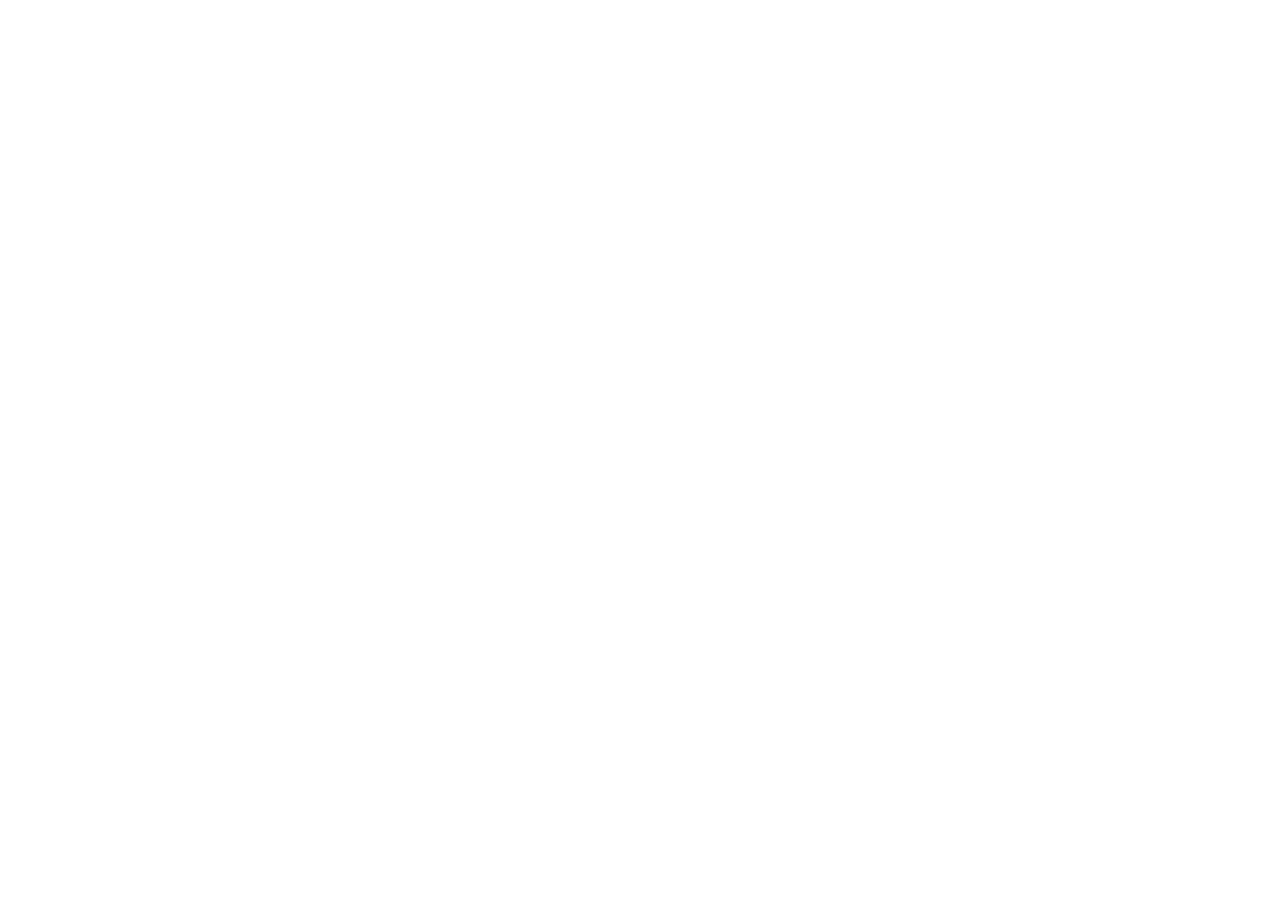
==== index.html @ 3e3a421a "Inico de ondex.html hasta title" ====
<!DOCTYPE html>
<html>
<head>
	<meta charset="utf-8" />
	<meta description="proyecto de la 1ra generación de diselo web online de mejorando.la" />	
	<title>Puls2014: Comunidad de personas atractivas y sexys</title>
</head>
<body>

</body>
</html>
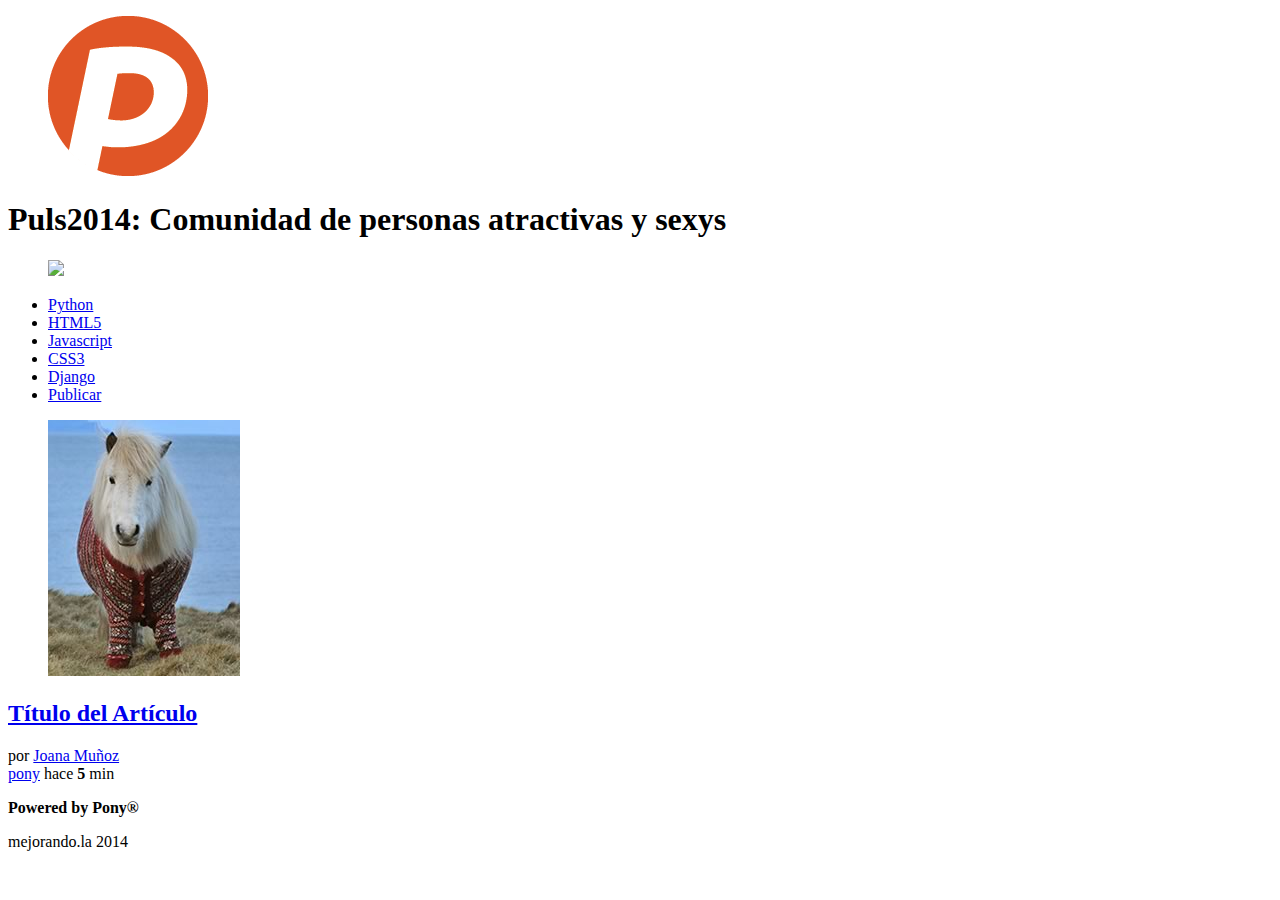
==== commit 63ad5ecd: "maquetación" ====
--- a/index.html
+++ b/index.html
@@ -1,11 +1,60 @@
 <!DOCTYPE html>
-<html>
+<html lang="es">
 <head>
 	<meta charset="utf-8" />
 	<meta description="proyecto de la 1ra generación de diselo web online de mejorando.la" />	
 	<title>Puls2014: Comunidad de personas atractivas y sexys</title>
 </head>
 <body>
-
+<header>
+	<figure id="logo">
+		<img src="logo.png" />
+	</figure>
+	<h1>
+	Puls2014: Comunidad de personas atractivas y sexys
+	</h1>
+	<figure id="avatar">
+		<img src="avatar.jpg" />	
+	</figure>
+</header>
+	<nav>
+	<ul>
+		<li><a href="#">Python</a></li>
+		<li><a href="#">HTML5</a></li>
+		<li><a href="#">Javascript</a></li>
+		<li><a href="#">CSS3</a></li>
+		<li><a href="#">Django</a></li>
+		<li><a id="publicar" href="#">Publicar</a></li>
+	</ul>
+	</nav>
+		<section id="contenido">
+			<article class="item">
+				<figure class="imagen_item">
+					<img src="imagen.jpg" /> 
+				</figure>
+				<h2 class="titulo_item">
+					<a href="#">
+						Título del Artículo
+					</a>
+				</h2>
+				<div class="autor_item">
+					por <a href="#">Joana Muñoz</a>
+				</div>
+				<div>
+					<a href="#" class="tag_item">pony</a>
+					<span class="fecha_item">
+						hace <strong>5</strong> min
+					</span>
+				</div>
+			</article>
+		</section>
+	<footer>
+	<p>
+		<strong>Powered by Pony®</strong>
+	</p>
+	<p>
+		mejorando.la 2014
+	</p>
+	</footer>
 </body>
 </html>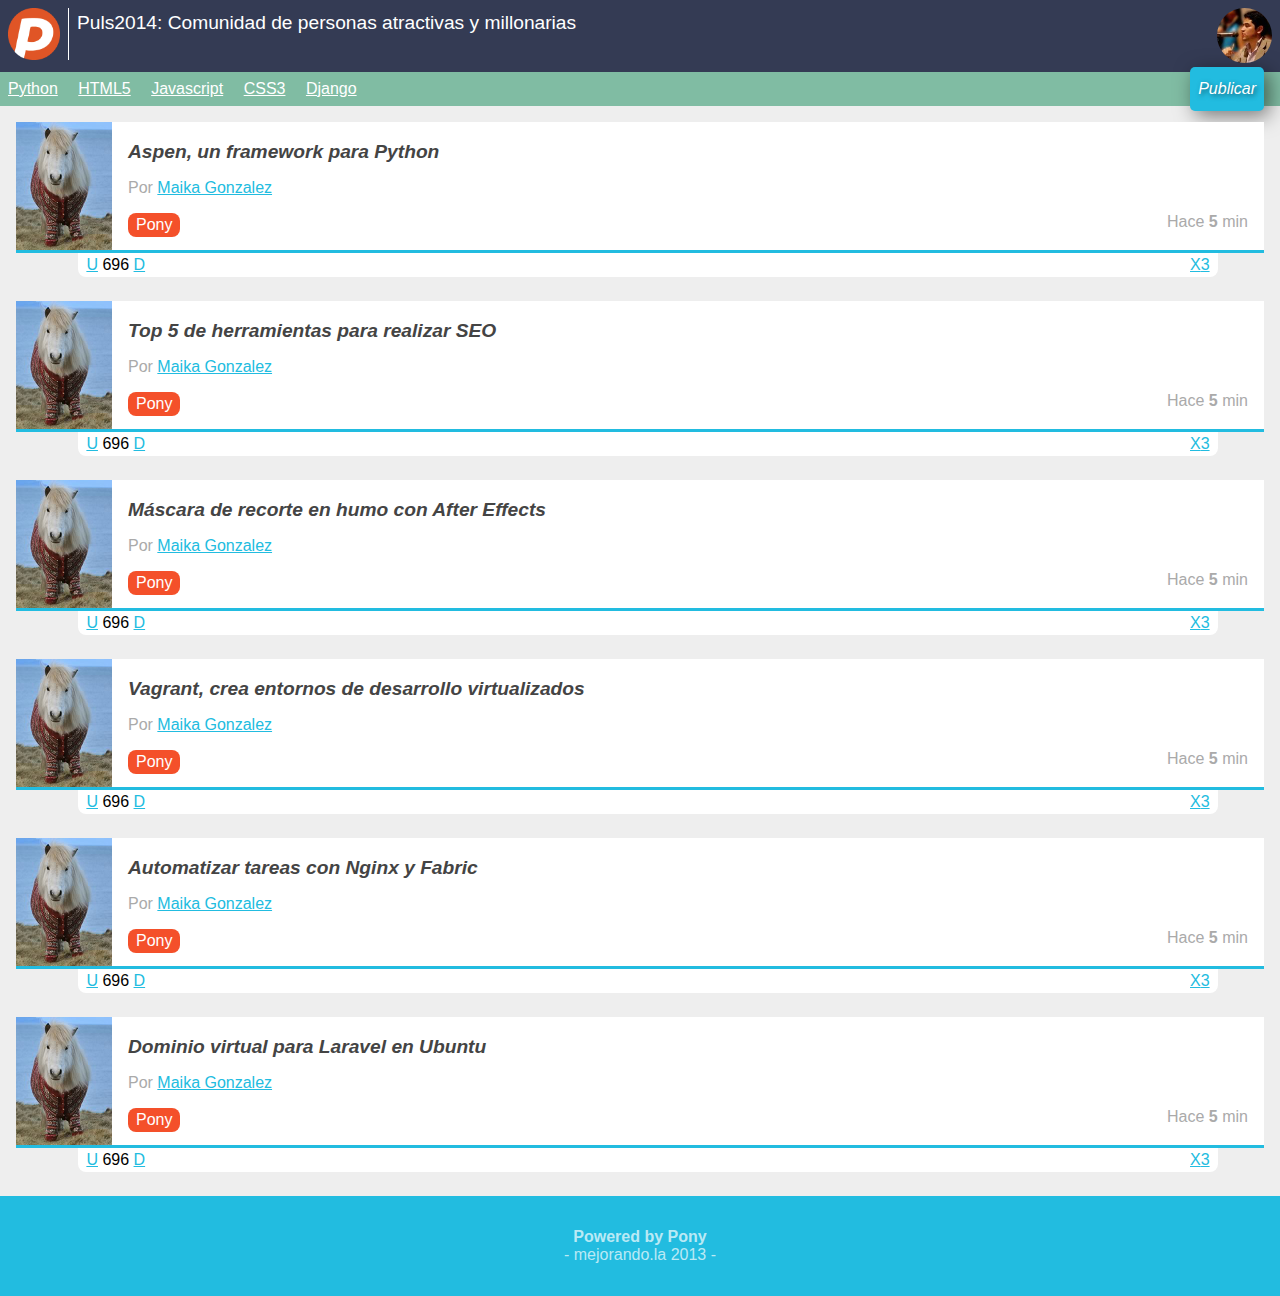
==== commit 5bf99e9e: "NUevo Puls2014 descargado de mejorando.la" ====
--- a/index.html
+++ b/index.html
@@ -2,59 +2,184 @@
 <html lang="es">
 <head>
 	<meta charset="utf-8" />
-	<meta description="proyecto de la 1ra generación de diselo web online de mejorando.la" />	
-	<title>Puls2014: Comunidad de personas atractivas y sexys</title>
+	<meta name="description" content="Proyecto de la primera generación del 2014 del curso de diseño web online" />
+	<title>Puls2014: Comunidad online de gente atractiva</title>
+	<link rel="stylesheet" href="normalize.css" />
+	<link rel="stylesheet" href="estilos.css" />
 </head>
 <body>
-<header>
-	<figure id="logo">
-		<img src="logo.png" />
-	</figure>
-	<h1>
-	Puls2014: Comunidad de personas atractivas y sexys
-	</h1>
-	<figure id="avatar">
-		<img src="avatar.jpg" />	
-	</figure>
-</header>
+	<header>
+		<figure id="logo">
+			<img src="logo.png" />
+		</figure>
+		<h1>Puls2014: Comunidad de personas atractivas y millonarias</h1>
+		<figure id="avatar">
+			<img src="avatar.jpg" />
+		</figure>
+	</header>
 	<nav>
-	<ul>
-		<li><a href="#">Python</a></li>
-		<li><a href="#">HTML5</a></li>
-		<li><a href="#">Javascript</a></li>
-		<li><a href="#">CSS3</a></li>
-		<li><a href="#">Django</a></li>
-		<li><a id="publicar" href="#">Publicar</a></li>
-	</ul>
+		<ul>
+			<li><a href="#">Python</a></li>
+			<li><a href="#">HTML5</a></li>
+			<li><a href="#">Javascript</a></li>
+			<li><a href="#">CSS3</a></li>
+			<li><a href="#">Django</a></li>
+			<li id="publicar_nav">
+				<a href="#">Publicar</a>
+			</li>
+		</ul>
 	</nav>
-		<section id="contenido">
-			<article class="item">
-				<figure class="imagen_item">
-					<img src="imagen.jpg" /> 
-				</figure>
-				<h2 class="titulo_item">
-					<a href="#">
-						Título del Artículo
-					</a>
-				</h2>
-				<div class="autor_item">
-					por <a href="#">Joana Muñoz</a>
-				</div>
-				<div>
-					<a href="#" class="tag_item">pony</a>
-					<span class="fecha_item">
-						hace <strong>5</strong> min
-					</span>
-				</div>
-			</article>
-		</section>
+	<section id="contenido">
+		<article class="item">
+			<figure class="imagen_item">
+				<img src="imagen.jpg" />
+			</figure>
+			<h2 class="titulo_item">
+				<a href="#">Aspen, un framework para Python</a>
+			</h2>
+			<div class="autor_item">
+				Por <a href="#">Maika Gonzalez</a>
+			</div>
+			<div class="datos_item">
+				<a href="#" class="tag_item">Pony</a>
+				<span class="fecha_item">
+					Hace <strong>5</strong> min
+				</span>
+			</div>
+			<div class="votacion">
+				<a href="#" class="up">U</a>
+				696
+				<a href="#" class="down">D</a>
+				<a href="#" class="comentarios_item">3</a>
+				<a href="#" class="guardar_item">X</a>
+			</div>
+		</article>
+		<article class="item">
+			<figure class="imagen_item">
+				<img src="imagen.jpg" />
+			</figure>
+			<h2 class="titulo_item">
+				<a href="#">Top 5 de herramientas para realizar SEO</a>
+			</h2>
+			<div class="autor_item">
+				Por <a href="#">Maika Gonzalez</a>
+			</div>
+			<div class="datos_item">
+				<a href="#" class="tag_item">Pony</a>
+				<span class="fecha_item">
+					Hace <strong>5</strong> min
+				</span>
+			</div>
+			<div class="votacion">
+				<a href="#" class="up">U</a>
+				696
+				<a href="#" class="down">D</a>
+				<a href="#" class="comentarios_item">3</a>
+				<a href="#" class="guardar_item">X</a>
+			</div>
+		</article>
+		<article class="item">
+			<figure class="imagen_item">
+				<img src="imagen.jpg" />
+			</figure>
+			<h2 class="titulo_item">
+				<a href="#">Máscara de recorte en humo con After Effects</a>
+			</h2>
+			<div class="autor_item">
+				Por <a href="#">Maika Gonzalez</a>
+			</div>
+			<div class="datos_item">
+				<a href="#" class="tag_item">Pony</a>
+				<span class="fecha_item">
+					Hace <strong>5</strong> min
+				</span>
+			</div>
+			<div class="votacion">
+				<a href="#" class="up">U</a>
+				696
+				<a href="#" class="down">D</a>
+				<a href="#" class="comentarios_item">3</a>
+				<a href="#" class="guardar_item">X</a>
+			</div>
+		</article>
+		<article class="item">
+			<figure class="imagen_item">
+				<img src="imagen.jpg" />
+			</figure>
+			<h2 class="titulo_item">
+				<a href="#">Vagrant, crea entornos de desarrollo virtualizados</a>
+			</h2>
+			<div class="autor_item">
+				Por <a href="#">Maika Gonzalez</a>
+			</div>
+			<div class="datos_item">
+				<a href="#" class="tag_item">Pony</a>
+				<span class="fecha_item">
+					Hace <strong>5</strong> min
+				</span>
+			</div>
+			<div class="votacion">
+				<a href="#" class="up">U</a>
+				696
+				<a href="#" class="down">D</a>
+				<a href="#" class="comentarios_item">3</a>
+				<a href="#" class="guardar_item">X</a>
+			</div>
+		</article>
+		<article class="item">
+			<figure class="imagen_item">
+				<img src="imagen.jpg" />
+			</figure>
+			<h2 class="titulo_item">
+				<a href="#">Automatizar tareas con Nginx y Fabric</a>
+			</h2>
+			<div class="autor_item">
+				Por <a href="#">Maika Gonzalez</a>
+			</div>
+			<div class="datos_item">
+				<a href="#" class="tag_item">Pony</a>
+				<span class="fecha_item">
+					Hace <strong>5</strong> min
+				</span>
+			</div>
+			<div class="votacion">
+				<a href="#" class="up">U</a>
+				696
+				<a href="#" class="down">D</a>
+				<a href="#" class="comentarios_item">3</a>
+				<a href="#" class="guardar_item">X</a>
+			</div>
+		</article>
+		<article class="item">
+			<figure class="imagen_item">
+				<img src="imagen.jpg" />
+			</figure>
+			<h2 class="titulo_item">
+				<a href="#">Dominio virtual para Laravel en Ubuntu</a>
+			</h2>
+			<div class="autor_item">
+				Por <a href="#">Maika Gonzalez</a>
+			</div>
+			<div class="datos_item">
+				<a href="#" class="tag_item">Pony</a>
+				<span class="fecha_item">
+					Hace <strong>5</strong> min
+				</span>
+			</div>
+			<div class="votacion">
+				<a href="#" class="up">U</a>
+				696
+				<a href="#" class="down">D</a>
+				<a href="#" class="comentarios_item">3</a>
+				<a href="#" class="guardar_item">X</a>
+			</div>
+		</article>
+	</section>
 	<footer>
-	<p>
-		<strong>Powered by Pony®</strong>
-	</p>
-	<p>
-		mejorando.la 2014
-	</p>
+		<p>
+			<strong>Powered by Pony</strong>
+		</p>
+		<p>mejorando.la 2013</p>
 	</footer>
 </body>
-</html>+</html>
--- a/estilos.css
+++ b/estilos.css
@@ -0,0 +1,190 @@
+a
+{
+	color: #22BCE0;
+}
+body
+{
+	background: #EEEEEE;
+	font-family: Arial;
+	font-size: 16px;
+}
+footer
+{
+	color: rgba(255,255,255,0.7);
+	background: #22BCE0;
+	text-align: center;
+	padding: 1em;
+}
+footer p:first-child
+{
+	margin-bottom: 0;
+}
+footer p:last-child
+{
+	margin-top: 0;
+}
+footer p:last-child:after
+{
+	content: " -";
+}
+footer p:last-child:before
+{
+	content: "- ";
+}
+header
+{
+	background: #343B54;
+	color: white;
+	overflow: hidden;
+	padding: 0.5em;
+	position: relative;
+}
+header figure
+{
+	float: left;
+}
+header h1
+{
+	font-size: 1.2em;
+	font-weight: normal;
+	margin: 0.2em 70px 0 0;
+}
+header #avatar
+{
+	margin: 0.5em 0.5em 0 0;
+	position: absolute;
+	right: 0;
+	top: 0;
+}
+header #avatar img
+{
+	border-radius: 50%;
+	width: 55px;
+}
+header #logo img
+{
+	border-right: 1px solid white;
+	margin-right: 0.5em;
+	padding-right: 0.5em;
+	width: 52px;
+}
+nav
+{
+	background: #80BCA3;
+	padding: 0 0.5em;
+	position: relative;
+}
+nav ul
+{
+	list-style: none;
+	margin: 0;
+	padding: 0;
+}
+nav ul #publicar_nav
+{
+	position: absolute;
+	top: -0.3em;
+	right: 0;
+}
+nav ul #publicar_nav a
+{
+	background: #22BCE0;
+	border-radius: 5px;
+	box-shadow: rgba(0,0,0,0.5) 5px 5px 20px;
+	font-style: italic;
+	padding: 0.8em 0.5em;
+	text-decoration: none;
+	text-shadow: rgba(0,0,0,0.5) 2px 2px 5px;
+}
+nav ul li
+{
+	display: inline-block;
+	margin: 0 1em 0 0;
+}
+nav ul li a
+{
+	color: white;
+	display: block;
+	padding: 0.5em 0;
+}
+#contenido
+{
+	margin: 1em;
+}
+#contenido .item
+{
+	background: white;
+	border-bottom: 3px solid #22BCE0;
+	margin-bottom: 3em; 
+	min-height: 128px;
+	position: relative;
+}
+#contenido .item .autor_item
+{
+	color: #AAA;
+}
+#contenido .item .datos_item
+{
+	margin: 1em 1em 0 0;
+	text-align: right;
+}
+#contenido .item .datos_item .fecha_item
+{
+	color: #AAA;
+}
+#contenido .item .datos_item .tag_item
+{
+	background: #F4502A;
+	border-radius: 0.5em;
+	color: white;
+	float: left;
+	display: inline-block;
+	padding: 0.2em 0.5em;
+	text-decoration: none;
+}
+#contenido .item .imagen_item
+{
+	float: left;
+	margin: 0 1em 0 0;
+}
+#contenido .item .imagen_item img
+{
+	width: 96px;
+}
+#contenido .item .titulo_item
+{
+	font-size: 1.2em;
+	font-style: italic;
+	padding: 1em 1em 0 0;
+}
+#contenido .item .titulo_item a
+{
+	color: #444;
+	text-decoration: none;
+}
+#contenido .item .votacion
+{
+	background: white;
+	border-radius: 0 0 0.5em 0.5em;
+	left: 5%; 
+	margin-top: 3px;
+	padding: 0.2em 0.5em;
+	position: absolute;
+	top: 100%;
+	width: 90%;
+}
+#contenido .item .votacion .comentarios_item, 
+#contenido .item .votacion .guardar_item
+{
+	float: right;
+}
+
+
+
+
+
+
+
+
+
+
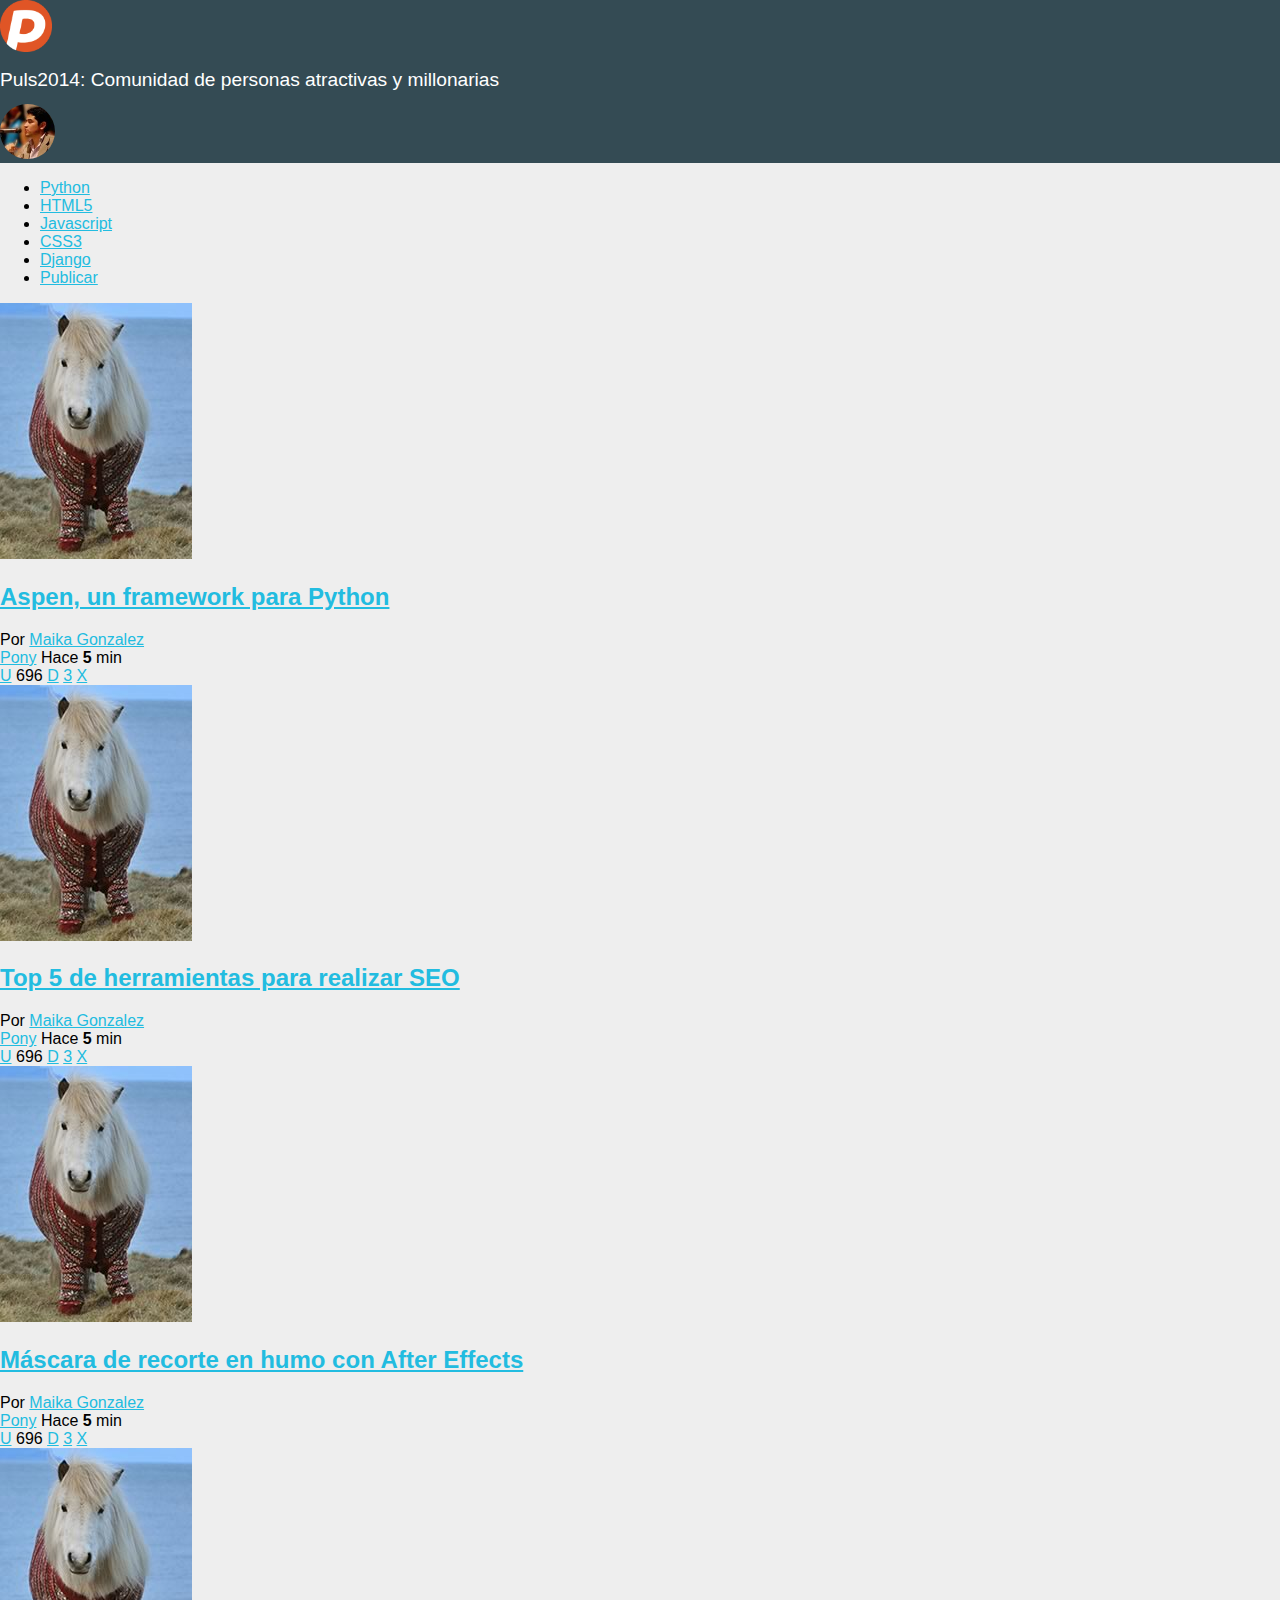
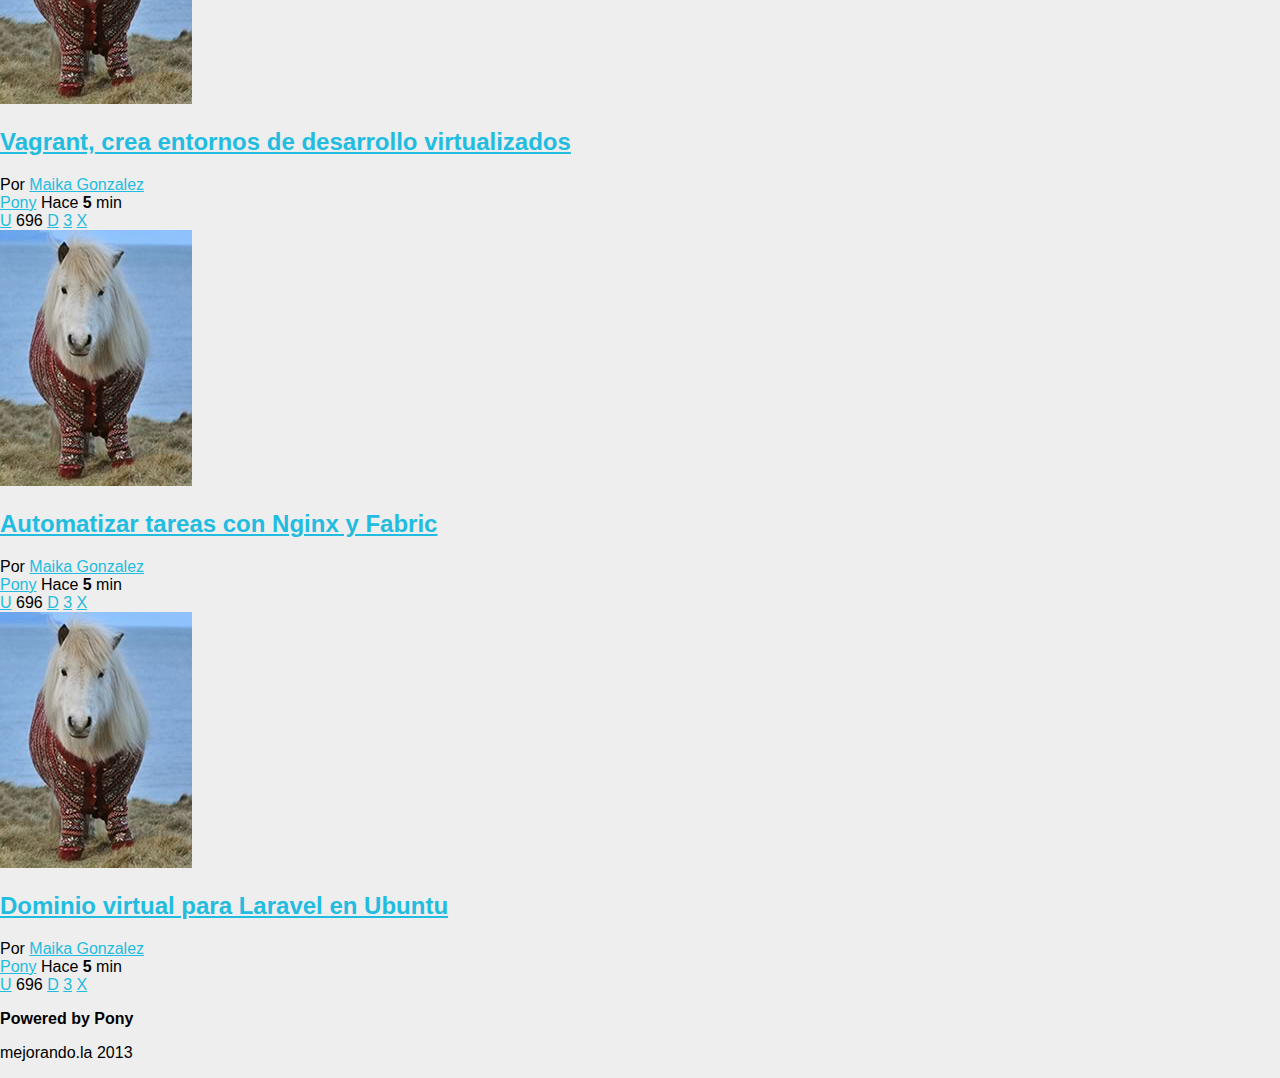
==== commit 6fff4f54: "Header, logo, h1, avatar" ====
--- a/index.html
+++ b/index.html
@@ -5,7 +5,7 @@
 	<meta name="description" content="Proyecto de la primera generación del 2014 del curso de diseño web online" />
 	<title>Puls2014: Comunidad online de gente atractiva</title>
 	<link rel="stylesheet" href="normalize.css" />
-	<link rel="stylesheet" href="estilos.css" />
+	<link rel="stylesheet" href="estilos_COAN.css" />
 </head>
 <body>
 	<header>
--- a/estilos_COAN.css
+++ b/estilos_COAN.css
@@ -0,0 +1,29 @@
+a
+{
+	color: #22BCE0;
+}
+body
+{
+	background: #EEEEEE;
+	font-family: arial;
+	font-size: 16px;
+}
+header
+{
+	background: #344B54;
+	color: white;
+}
+header h1
+{
+	font-size: 1.2em;
+	font-weight: normal;
+}
+header #avatar img
+{
+	border-radius: 50%;
+	width: 55px;
+}
+header #logo img
+{
+	width: 52px;
+}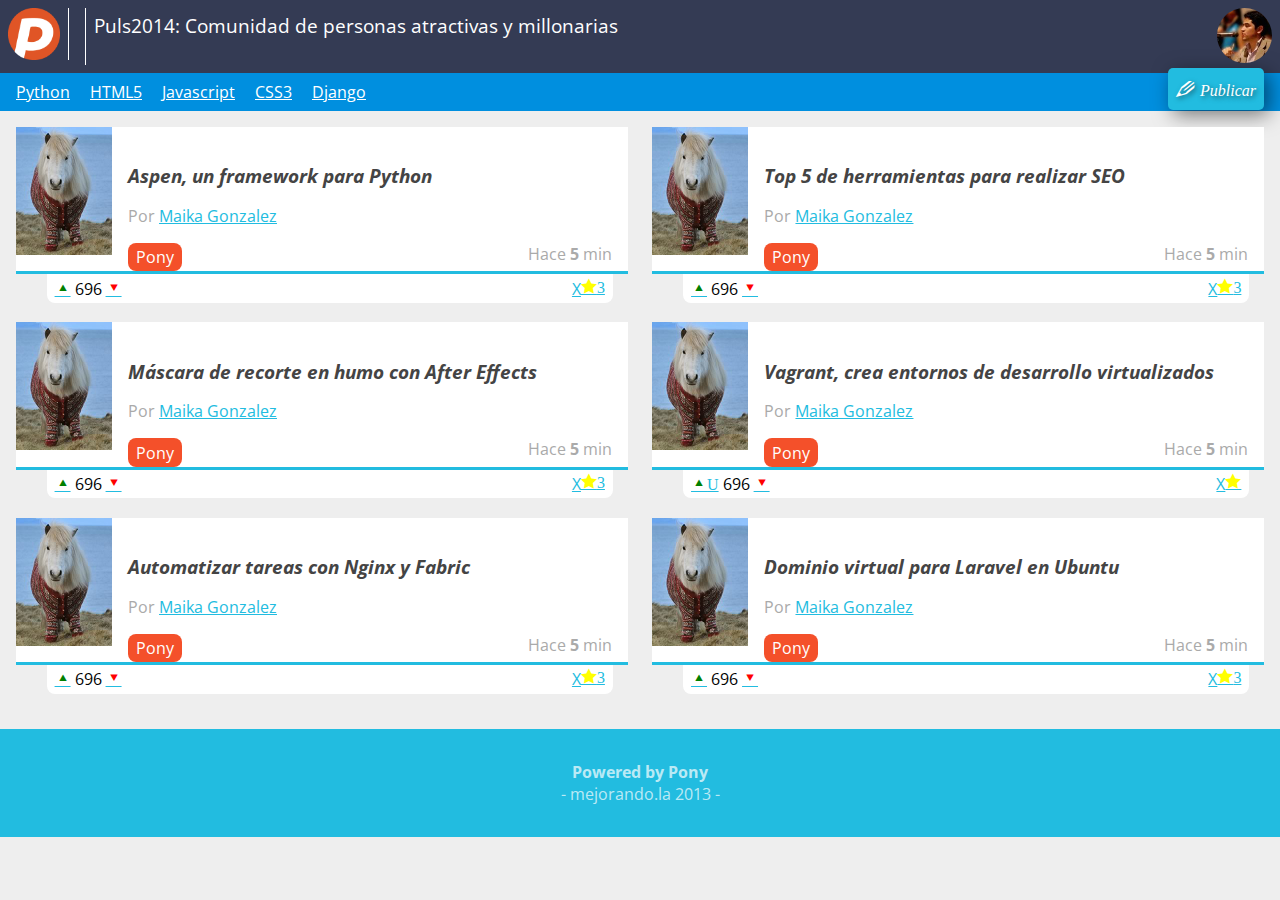
==== commit 72ac631d: "ixonos y trasition" ====
--- a/index.html
+++ b/index.html
@@ -2,8 +2,10 @@
 <html lang="es">
 <head>
 	<meta charset="utf-8" />
+	<meta name="viewport" content="width=device-width, minimum-scale=1, maximum-scale=1">
 	<meta name="description" content="Proyecto de la primera generación del 2014 del curso de diseño web online" />
 	<title>Puls2014: Comunidad online de gente atractiva</title>
+	<link href='http://fonts.googleapis.com/css?family=Open+Sans:400,400italic,700,700italic' rel='stylesheet' type='text/css'>
 	<link rel="stylesheet" href="normalize.css" />
 	<link rel="stylesheet" href="estilos_COAN.css" />
 </head>
@@ -25,7 +27,7 @@
 			<li><a href="#">CSS3</a></li>
 			<li><a href="#">Django</a></li>
 			<li id="publicar_nav">
-				<a href="#">Publicar</a>
+				<a href="#" class="icon-pencil">Publicar</a>
 			</li>
 		</ul>
 	</nav>
@@ -47,10 +49,10 @@
 				</span>
 			</div>
 			<div class="votacion">
-				<a href="#" class="up">U</a>
+				<a href="#" class="icon-arrow-up"></a>
 				696
-				<a href="#" class="down">D</a>
-				<a href="#" class="comentarios_item">3</a>
+				<a href="#" class="icon-arrow-down"></a>
+				<a href="#" class="icon-star comentarios_item">3</a>
 				<a href="#" class="guardar_item">X</a>
 			</div>
 		</article>
@@ -71,10 +73,10 @@
 				</span>
 			</div>
 			<div class="votacion">
-				<a href="#" class="up">U</a>
+				<a href="#" class="icon-arrow-up"></a>
 				696
-				<a href="#" class="down">D</a>
-				<a href="#" class="comentarios_item">3</a>
+				<a href="#" class="icon-arrow-down"></a>
+				<a href="#" class="icon-star comentarios_item">3</a>
 				<a href="#" class="guardar_item">X</a>
 			</div>
 		</article>
@@ -95,10 +97,10 @@
 				</span>
 			</div>
 			<div class="votacion">
-				<a href="#" class="up">U</a>
+				<a href="#" class="icon-arrow-up"></a>
 				696
-				<a href="#" class="down">D</a>
-				<a href="#" class="comentarios_item">3</a>
+				<a href="#" class="icon-arrow-down"></a>
+				<a href="#" class="icon-star comentarios_item">3</a>
 				<a href="#" class="guardar_item">X</a>
 			</div>
 		</article>
@@ -119,10 +121,10 @@
 				</span>
 			</div>
 			<div class="votacion">
-				<a href="#" class="up">U</a>
+				<a href="#" class="icon-arrow-up">U</a>
 				696
-				<a href="#" class="down">D</a>
-				<a href="#" class="comentarios_item">3</a>
+				<a href="#" class="icon-arrow-down"></a>
+				<a href="#" class="icon-star comentarios_item"></a>
 				<a href="#" class="guardar_item">X</a>
 			</div>
 		</article>
@@ -143,10 +145,10 @@
 				</span>
 			</div>
 			<div class="votacion">
-				<a href="#" class="up">U</a>
+				<a href="#" class="icon-arrow-up"></a>
 				696
-				<a href="#" class="down">D</a>
-				<a href="#" class="comentarios_item">3</a>
+				<a href="#" class="icon-arrow-down"></a>
+				<a href="#" class="icon-star comentarios_item">3</a>
 				<a href="#" class="guardar_item">X</a>
 			</div>
 		</article>
@@ -167,10 +169,10 @@
 				</span>
 			</div>
 			<div class="votacion">
-				<a href="#" class="up">U</a>
+				<a href="#" class="icon-arrow-up"></a>
 				696
-				<a href="#" class="down">D</a>
-				<a href="#" class="comentarios_item">3</a>
+				<a href="#" class="icon-arrow-down"></a>
+				<a href="#" class="icon-star comentarios_item">3</a>
 				<a href="#" class="guardar_item">X</a>
 			</div>
 		</article>
--- a/estilos_COAN.css
+++ b/estilos_COAN.css
@@ -1,3 +1,48 @@
+@font-face {
+	font-family: 'icomoon';
+	src:url('fonts/icomoon.eot');
+	src:url('fonts/icomoon.eot?#iefix') format('embedded-opentype'),
+		url('fonts/icomoon.woff') format('woff'),
+		url('fonts/icomoon.ttf') format('truetype'),
+		url('fonts/icomoon.svg#icomoon') format('svg');
+	font-weight: normal;
+	font-style: normal;
+}
+
+[class^="icon-"], [class*=" icon-"] {
+	font-family: 'icomoon';
+	speak: none;
+	font-style: normal;
+	font-weight: normal;
+	font-variant: normal;
+	text-transform: none;
+	line-height: 1;
+
+	/* Better Font Rendering =========== */
+	-webkit-font-smoothing: antialiased;
+	-moz-osx-font-smoothing: grayscale;
+}
+
+.icon-arrow-down:before {
+	content: "\e601";
+	color: red;
+
+}
+.icon-arrow-up:before {
+	content: "\e602";
+	color: green;
+}
+.icon-star:before {
+	content: "\e604";
+	color: yellow;
+}
+.icon-pencil:before {
+	content: "\e600  ";
+}
+.icon-pen:before {
+	content: "\e603  ";
+}
+
 a
 {
 	color: #22BCE0;
@@ -5,25 +50,212 @@
 body
 {
 	background: #EEEEEE;
-	font-family: arial;
 	font-size: 16px;
+	font-family: 'Open Sans', sans-serif;
+}
+footer
+{
+	color: rgba(255,255,255,0.7);
+	background: #22BCE0;
+	text-align: center;
+	padding: 1em;
+}
+footer p:first-child
+{
+	margin-bottom: 0;
+}
+footer p:last-child
+{
+	margin-top: 0;
+}
+footer p:last-child:after
+{
+	content: " -";
+}
+footer p:last-child:before
+{
+	content: "- ";
 }
 header
 {
-	background: #344B54;
+	background: #343B54;
 	color: white;
+	overflow: hidden;
+	padding: 0.5em;
+	position: relative;
+}
+header figure
+{
+	float: left;
 }
 header h1
 {
 	font-size: 1.2em;
 	font-weight: normal;
+	margin: 0.2em 70px 0 0;
+}
+header #avatar
+{
+	margin: 0.5em 0.5em 0 0;
+	position: absolute;
+	right: 0;
+	top: 0;
 }
 header #avatar img
 {
 	border-radius: 50%;
 	width: 55px;
 }
+header #logo
+{
+	border-right: 1px solid white;
+	padding-right: 0.5em;
+	margin-right: 0.5em;
+}
 header #logo img
 {
+	border-right: 1px solid white;
+	margin-right: 0.5em;
+	padding-right: 0.5em;
 	width: 52px;
+	-webkit-transition: 1s;
+	-moz-transition: 1s;
+	-o-transition: 1s;
+	-ms-transition: 1s;
+}
+header #logo img:hover
+{
+	-webkit-transform: rotate(360deg);
+	-moz-transform: rotate(360deg;);
+	-o-transform: rotate(360deg;);
+	-ms-transform: rotate(360deg;);
+}
+nav
+{
+	background: #008FDF;
+	padding: 0 0.5em;
+	position: relative;
+}
+nav ul
+{
+	list-style: none;
+	padding: 0 6em 0 0.5em;
+	margin: 0;
+}
+nav ul #publicar_nav
+{
+	position: absolute;
+	top: -0.3em;
+	right: 0;
+}
+nav ul #publicar_nav a
+{
+	background: #22BCE0;
+	border-radius: 5px;
+	box-shadow: rgba(0,0,0,0.5) 5px 5px 20px;
+	font-style: italic;
+	padding: 0.8em 0.5em;
+	text-decoration: none;
+	text-shadow: rgba(0,0,0,0.5) 2px 2px 5px;
+}
+nav ul li
+{
+	display: inline-block;
+	margin: 0 1em 0 0;
+}
+nav ul li a
+{
+	color: white;
+	display: block;
+	padding: 0.5em 0;
+}
+#contenido
+{
+	margin: 1em;
+}
+#contenido .item
+{
+	background: white;
+	border-bottom: 3px solid #22BCE0;
+	margin-bottom: 3em; 
+	min-height: 128px;
+	position: relative;
+}
+#contenido .item .autor_item
+{
+	color: #AAA;
+}
+#contenido .item .datos_item
+{
+	margin: 1em 1em 0 0;
+	text-align: right;
+}
+#contenido .item .datos_item .fecha_item
+{
+	color: #AAA;
+}
+#contenido .item .datos_item .tag_item
+{
+	background: #F4502A;
+	border-radius: 0.5em;
+	color: white;
+	float: left;
+	display: inline-block;
+	padding: 0.2em 0.5em;
+	text-decoration: none;
+}
+#contenido .item .imagen_item
+{
+	float: left;
+	margin: 0 1em 0 0;
+}
+#contenido .item .imagen_item img
+{
+	width: 96px;
+}
+#contenido .item .titulo_item
+{
+	font-size: 1.2em;
+	font-style: italic;
+	padding: 1em 1em 0 0;
+}
+#contenido .item .titulo_item a
+{
+	color: #444;
+	text-decoration: none;
+}
+#contenido .item .votacion
+{
+	background: white;
+	border-radius: 0 0 0.5em 0.5em;
+	left: 5%; 
+	margin-top: 3px;
+	padding: 0.2em 0.5em;
+	position: absolute;
+	top: 100%;
+	width: 90%;
+}
+#contenido .item .votacion .comentarios_item, 
+#contenido .item .votacion .guardar_item
+{
+	float: right;
+}
+
+
+@media screen and (min-width: 800px){
+	#contenido
+	{
+		overflow: hidden;
+	}
+	#contenido .item
+	{
+		width: 49%;
+		float: left;
+
+	}
+	#contenido .item:nth-child(odd)
+	{
+		margin-right: 2%;
+
+	}
 }